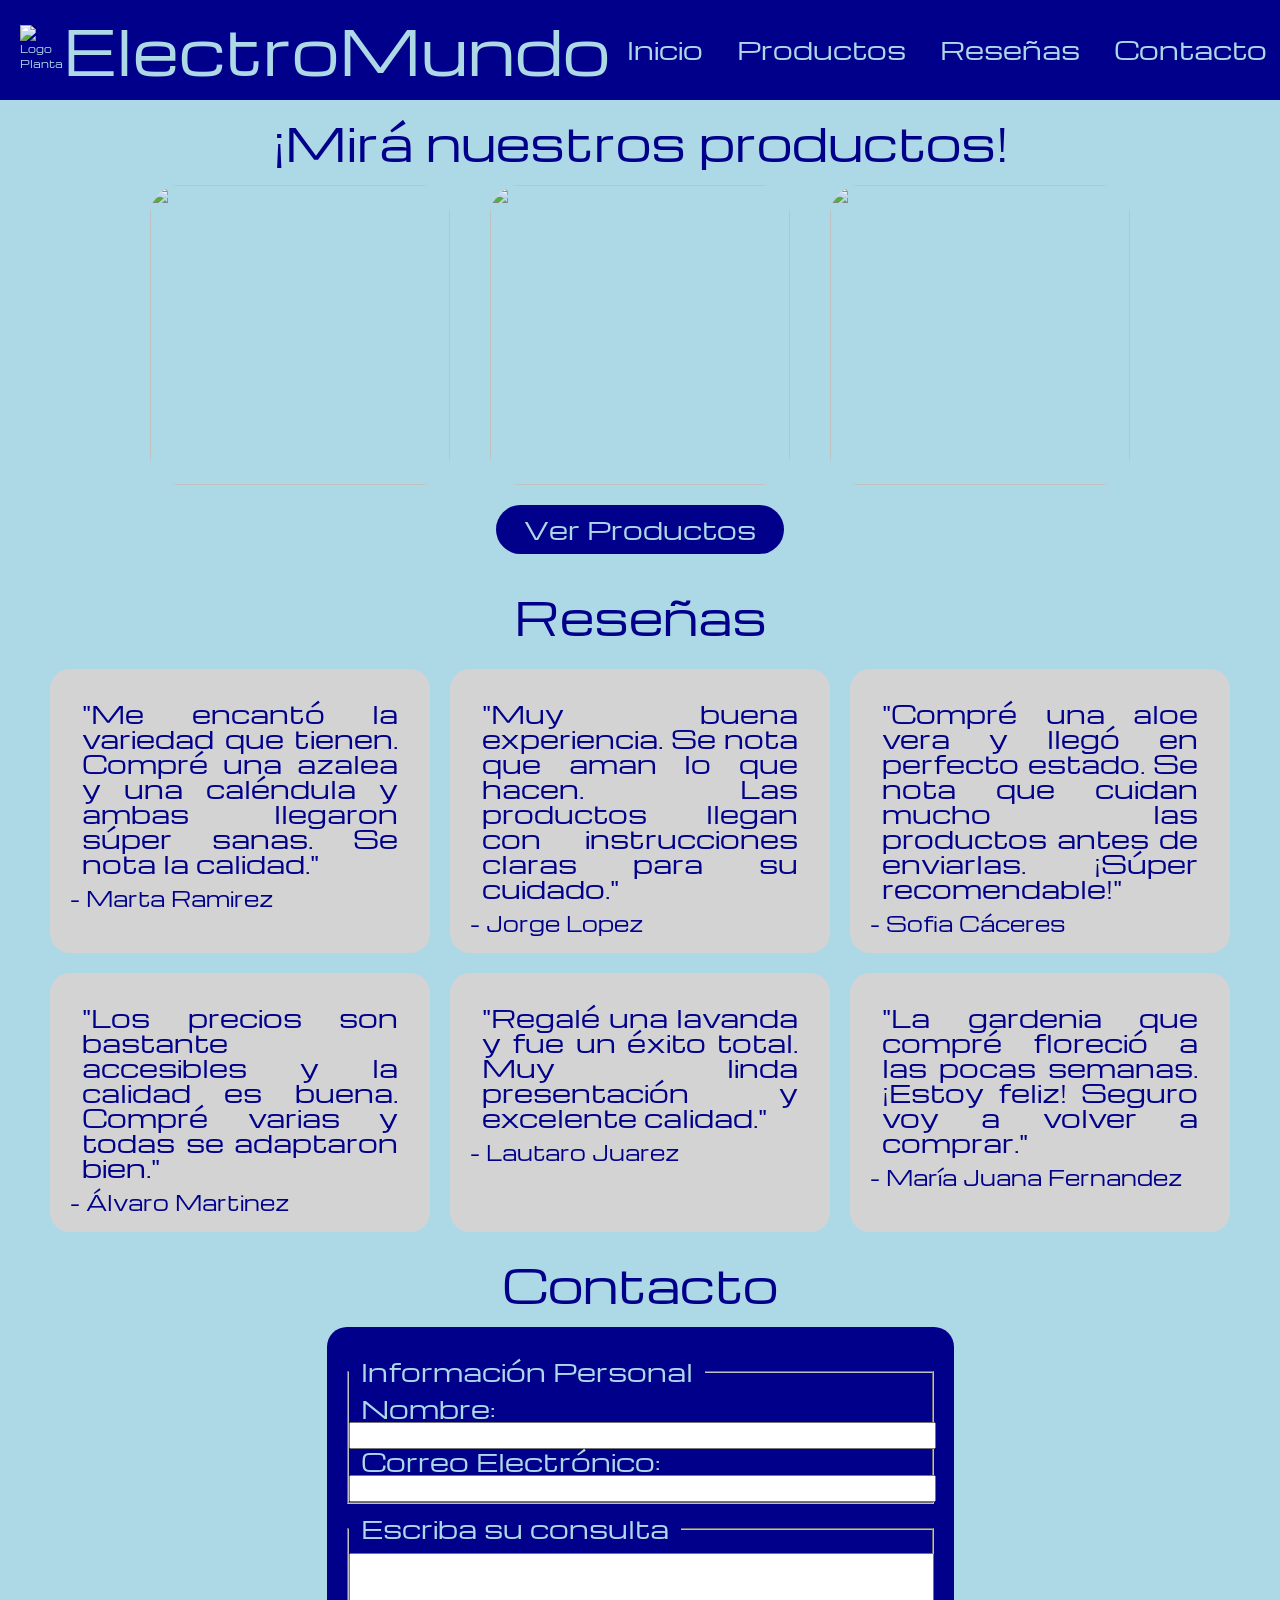
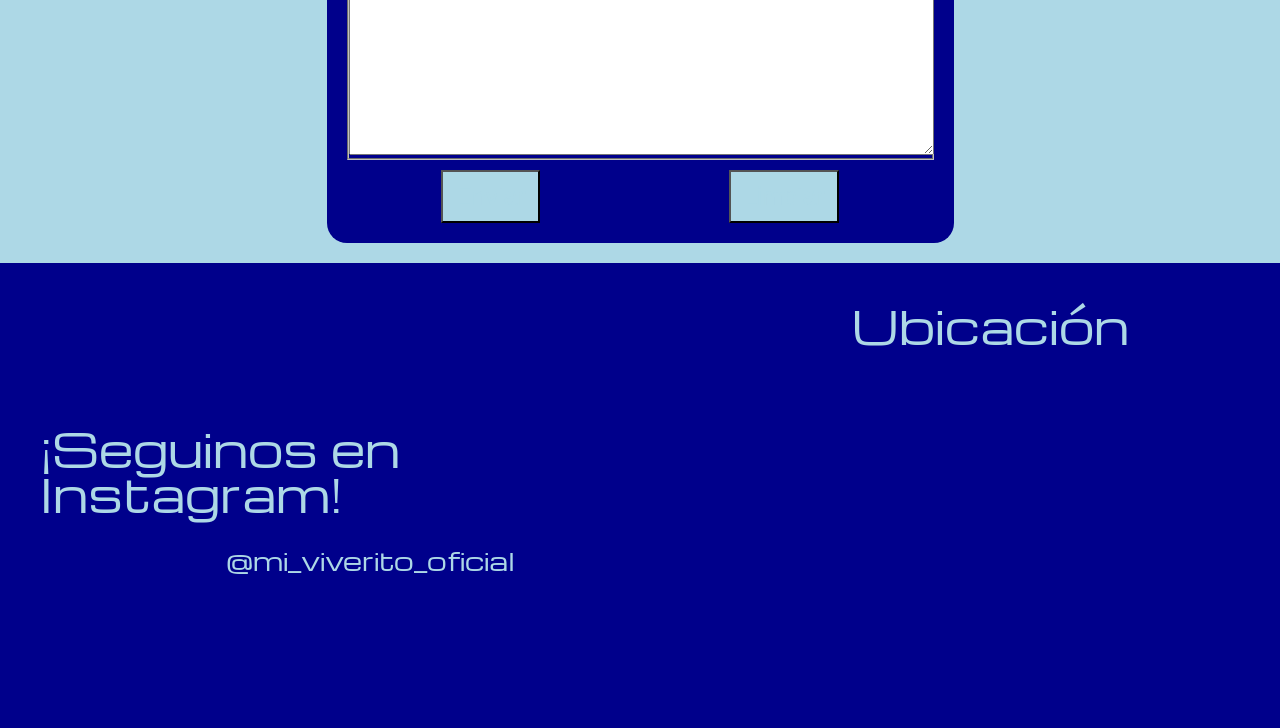
==== index.html @ 3c08b9dc "Cambié la estética, ahora, es ElectroMundo, porque la API tiene cosas de electrónica. De plantas pas" ====
<!DOCTYPE html>
<html lang="en">
<head>
    <meta charset="UTF-8">
    <meta name="viewport" content="width=device-width, initial-scale=1.0">
    <title>ElectroMundo</title>
    <link href="CSS/styles.css" rel="stylesheet">
    <link href="https://fonts.googleapis.com/css2?family=Michroma&display=swap" rel="stylesheet">
    <link href="IMG/iconos/planta.png" rel="icon">
</head>
<body>
    <header>
        <div class="contenedor-icono">
            <img class="imagen-icono" src="IMG/iconos/planta.png" alt="Logo Planta">
            <p class="f1">ElectroMundo</p>
        </div>
        <nav>
            <ul>
                <li><a href="">Inicio</a></li>
                <li><a href="productos.html">Productos</a></li>
                <li><a href="#resenias">Reseñas</a></li>
                <li><a href="#contacto">Contacto</a></li>
            </ul>
        </nav>
    </header>
    <main>
        <section id="inicio">
                <p class="f2">¡Mirá nuestros productos!</p>
                <div class="contenedor-imagenes-inicio">
                    <img class="imagen-inicio" src="IMG/productos/Culantrillo.jpg">
                    <img class="imagen-inicio" src="IMG/productos/Azalea.jpg">
                    <img class="imagen-inicio" src="IMG/productos/Lavanda.jpg">
                </div>
                <a href="productos.html" class="ver-productos-button">Ver Productos</a>
        </section>

        <section id="resenias">
            <p class="f2">Reseñas</p>
            <div class="contenedor-grid">
                <div class="resenia">
                    <p class="f3">"Me encantó la variedad que tienen. Compré una azalea y una caléndula y ambas llegaron súper sanas. Se nota la calidad."</p>
                    <p class="f4">- Marta Ramirez</p>
                </div>
                <div class="resenia">
                    <p class="f3">"Muy buena experiencia. Se nota que aman lo que hacen. Las productos llegan con instrucciones claras para su cuidado."</p>
                    <p class="f4">- Jorge Lopez</p>
                </div>
                <div class="resenia">
                    <p class="f3">"Compré una aloe vera y llegó en perfecto estado. Se nota que cuidan mucho las productos antes de enviarlas. ¡Súper recomendable!"</p>
                    <p class="f4">- Sofia Cáceres</p>
                </div>
                <div class="resenia">
                    <p class="f3">"Los precios son bastante accesibles y la calidad es buena. Compré varias y todas se adaptaron bien."</p>
                    <p class="f4">- Álvaro Martinez</p>
                </div>
                <div class="resenia">
                    <p class="f3">"Regalé una lavanda y fue un éxito total. Muy linda presentación y excelente calidad."</p>
                    <p class="f4">- Lautaro Juarez</p>
                </div>
                <div class="resenia">
                    <p class="f3">"La gardenia que compré floreció a las pocas semanas. ¡Estoy feliz! Seguro voy a volver a comprar."</p>
                    <p class="f4">- María Juana Fernandez</p>
                </div>
            </div>
        </section>

        <section id="contacto">
            <p class="f2">Contacto</p>
            <form action="https://formspree.io/f/mpqbjlpe" method="POST">
                <fieldset>

                    <legend>Información Personal</legend>

                    <label for="nombre">Nombre:</label>
                    <input type="text" id="nombre" name="nombre">
                    <br>
                    <label for="email">Correo Electrónico:</label>
                    <input type="email" id="email" name="email">
                
                </fieldset>

                <fieldset>

                    <legend>Escriba su consulta</legend>
                    <textarea id="consulta" name="consulta"></textarea>

                </fieldset>
                <div class="contenedor-botones-formulario">
                    <button type="submit">Enviar</button>
                    <button type="reset">Limpiar</button>
                </div>
            </form>
        </section>
    </main>

    <footer>
        <section>
            <p class="f2">¡Seguinos en Instagram!</p>
                <a href="https://www.instagram.com/mi_viverito_oficial">@mi_viverito_oficial</a>
        </section>
        <section>
            <p class="f2">Ubicación</p>
            <iframe src="https://www.google.com/maps/embed?pb=!1m18!1m12!1m3!1d52575.723331211!2d-58.7363051!3d-34.553993199999994!2m3!1f0!2f0!3f0!3m2!1i1024!2i768!4f13.1!3m3!1m2!1s0x95bcbd7f8ed7ed6f%3A0xa141f13ddb761d51!2sB1663%20San%20Miguel%2C%20Provincia%20de%20Buenos%20Aires!5e0!3m2!1ses-419!2sar!4v1777759423383!5m2!1ses-419!2sar" style="border:0;" allowfullscreen="" loading="lazy" referrerpolicy="no-referrer-when-downgrade"></iframe>
        </section>
    </footer>
</body>
</html>
---- CSS/styles.css ----
* {
    margin: 0;
    padding: 0;
}

html {
    scroll-behavior: smooth;
    font-size: 10px;
}

body {
    font-family: "Michroma", sans-serif;
}

.f1 {
    font-size: 6.0rem;
    line-height: 6.0rem;
}

.f2 {
    font-size: 4.5rem;
    line-height: 4.5rem;
    padding: 2.0rem;
}

.f3, a, legend, label, button, .consultar-button, .ver-productos-button {
    font-size: 2.5rem;
    line-height: 2.5rem;
    padding: 1.2rem;
}

.f4, input, textarea {
    font-size: 2.0rem;
    line-height: 2.0rem;
}

main {
    background-color: lightblue;
    color: darkblue;
    display: flex;
    flex-direction: column;
    align-items: center;
}

header, footer {
    padding: 2.0rem;
    display: flex;
    background-color: darkblue;
    color: lightblue;
}

header {
    justify-content: space-between;
    align-items: center;
    position: sticky;
    top: 0;
}

footer {
    justify-content: space-evenly;
    align-items: center;
}

section {
    scroll-margin-top: 10.0rem;
    display: flex;
    flex-direction: column;
    align-items: center;
}

ul {
    list-style-type: none;
    display: flex;
}

li {
    margin: 0.5rem;
}

a, button {
    color: lightblue;
}

a:hover, button:hover {
    color: coral;
}

a {
    text-decoration: none;
}

button {
    font-family: "Boogaloo", sans-serif;
    background-color: lightblue;
}

button:hover {
    background-color: darkslategrey;
}

.contenedor-icono {
    display: flex;
    align-items: center;
}

.imagen-icono {
    height: 50px;
    
}

.contenedor-productos {
    display: flex;
    justify-content: space-evenly;
    flex-wrap: wrap;
    align-items: center;
}

.card-producto {
    display: flex;
    flex-direction: column;
    align-items: center;
}

.imagen-producto {
    width: 40.0rem;
    height: 40.0rem;
    border-radius: 3.0rem;
}

.info-producto {
    margin: 0.3rem 0rem 1.5rem;
    display: flex;
    flex-direction: column;
    align-items: center;
}

.consultar-button, .ver-productos-button {
    padding: 1.2rem 2.8rem;
    text-decoration: none;
    border-radius: 3.0rem;
}

.consultar-button{
    background: darkblue;
    color: lightblue;
}

.ver-productos-button {
    background: darkblue;
    color: lightblue;
}

.contenedor-botones-formulario {
    display: flex;
    justify-content: space-around;
    margin-top: 1.0rem;
}

#inicio, #contacto, #productos {
    margin-bottom: 2.0rem;
}

.contenedor-grid {
    display: grid;
    grid-template-columns: 40.0rem 40.0rem 40.0rem;
}

.resenia {
    margin: 1.0rem;
    padding: 2.0rem;
    text-align: justify;
    background-color: lightgrey;
    color: darkblue;
    border-radius: 2.0rem;
}

form {
    background-color: darkblue;
    color: lightblue;
    border-radius: 2.0rem;
    padding: 2.0rem;
}

input, textarea {
    font-family: sans-serif;
    width: 100%;
}

textarea {
    height: 20.0rem;
}

.contenedor-imagenes-inicio {
    display: flex;
    justify-content: space-evenly;
}

.imagen-inicio {
    width: 30.0rem;
    height: 30.0rem;
    margin: 0rem 2.0rem 2.0rem;
    border-radius: 3.0rem;
}

iframe {
    width: 50.0rem;
    height: 30.0rem;
    padding: 2.0rem;
}

@media only screen and (max-width: 600px) {
   html {
       font-size: 3px; /* Una sola columna en pantallas pequeñas */
   }

   .contenedor-grid {
        grid-template-columns: 130.0rem;
    }

    .f1 {
        font-size: 8.0rem;
        line-height: 8.0rem;
    }

    .f2 {
        font-size: 8.0rem;
        line-height: 8.0rem;
        padding: 2.0rem;
    }

    .f3, a, legend, label, button, .consultar-button, .ver-productos-button {
        font-size: 7.0rem;
        line-height: 7.0rem;
    }

    .f4, input, textarea {
        font-size: 6.5rem;
        line-height: 6.5rem;
    }
}
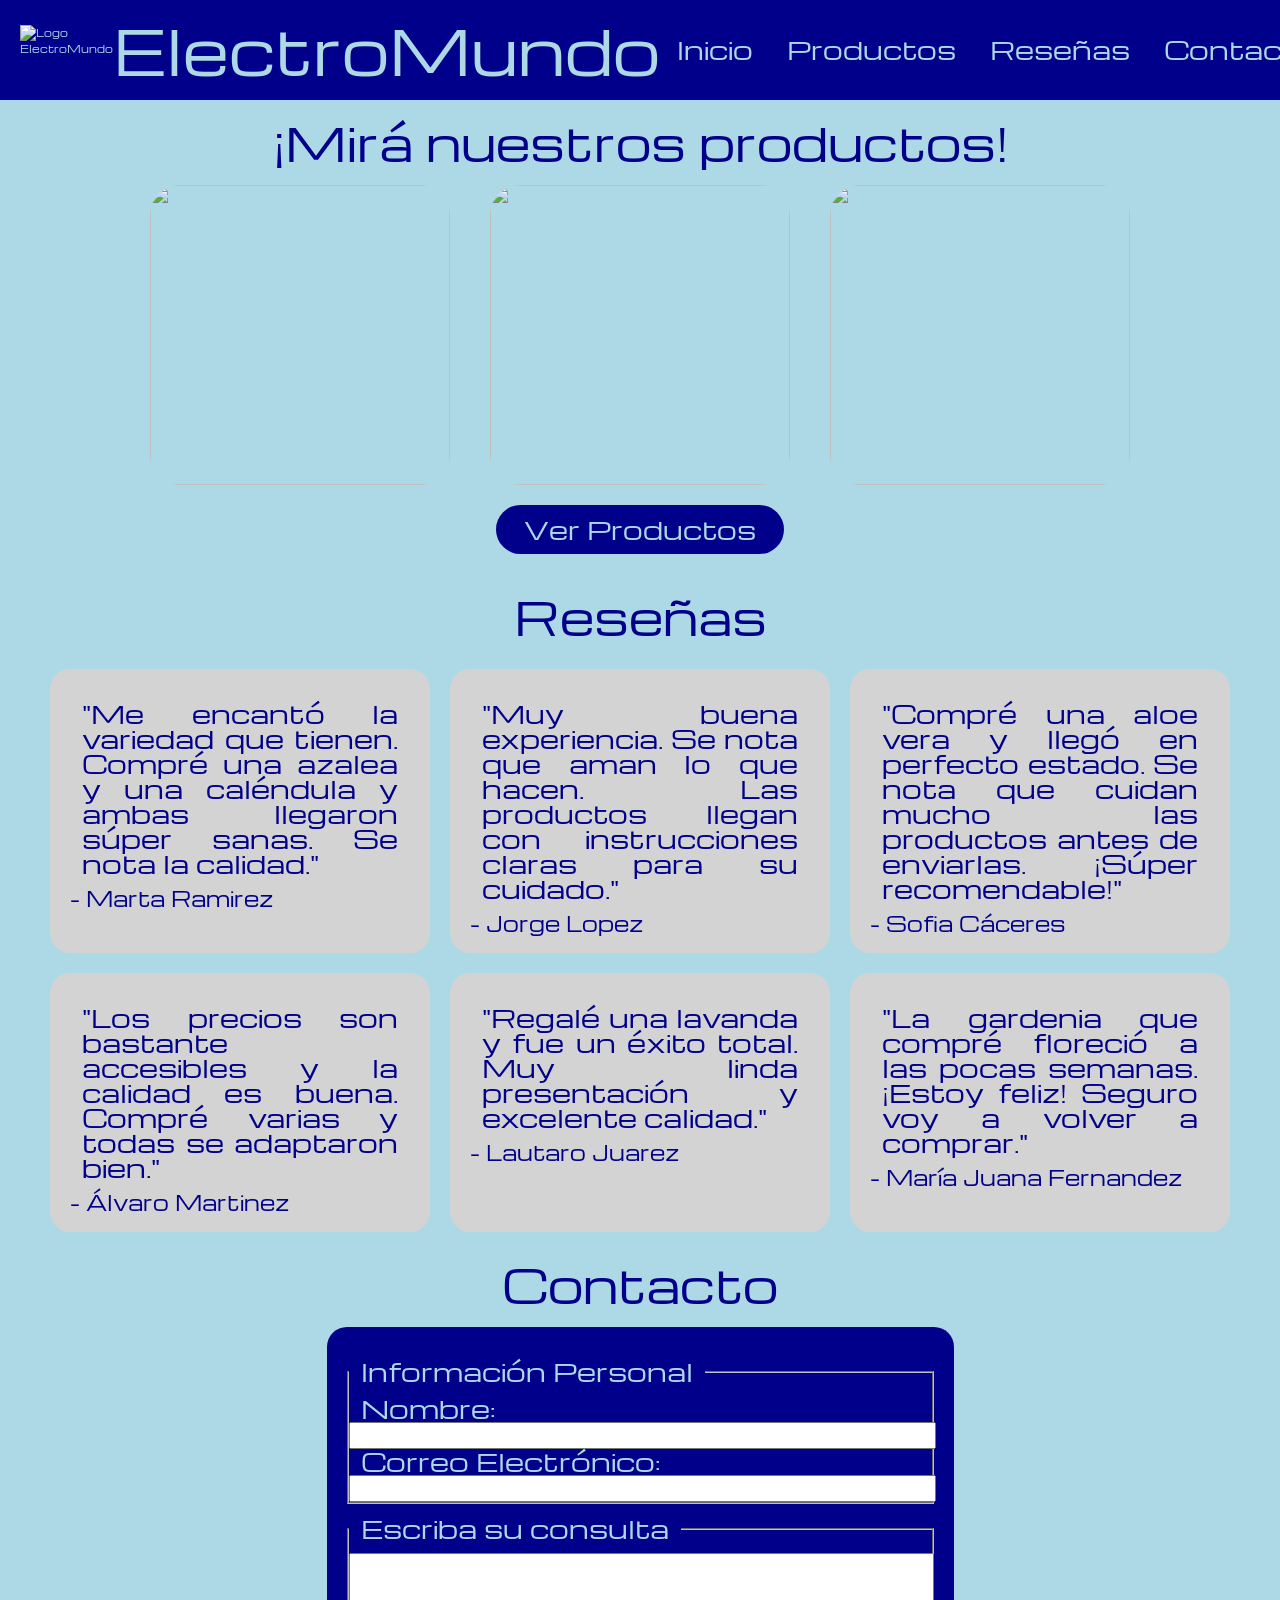
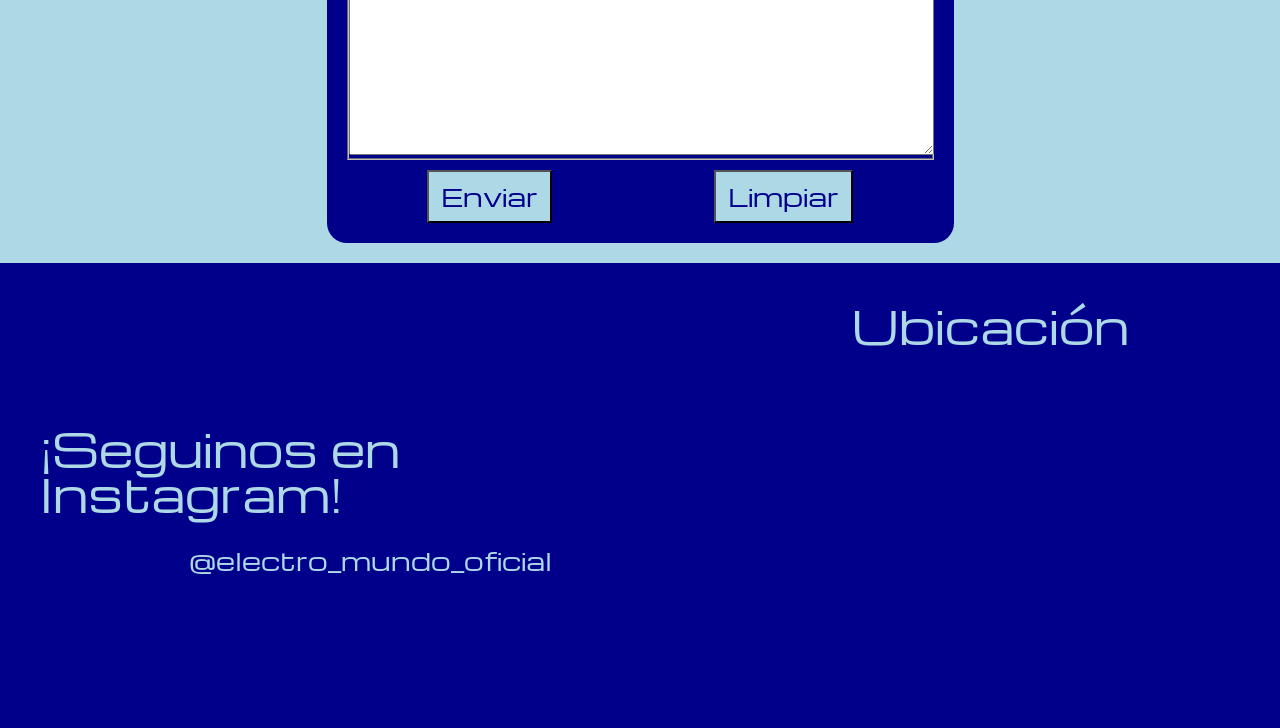
==== commit e27f0444: "Agregué la página del carrito, falta la lógica del agregado y vaciado de productos" ====
--- a/index.html
+++ b/index.html
@@ -6,12 +6,12 @@
     <title>ElectroMundo</title>
     <link href="CSS/styles.css" rel="stylesheet">
     <link href="https://fonts.googleapis.com/css2?family=Michroma&display=swap" rel="stylesheet">
-    <link href="IMG/iconos/planta.png" rel="icon">
+    <link href="IMG/iconos/ElectroMundo.png" rel="icon">
 </head>
 <body>
     <header>
         <div class="contenedor-icono">
-            <img class="imagen-icono" src="IMG/iconos/planta.png" alt="Logo Planta">
+            <img class="imagen-icono" src="IMG/iconos/ElectroMundo.png" alt="Logo ElectroMundo">
             <p class="f1">ElectroMundo</p>
         </div>
         <nav>
@@ -20,6 +20,7 @@
                 <li><a href="productos.html">Productos</a></li>
                 <li><a href="#resenias">Reseñas</a></li>
                 <li><a href="#contacto">Contacto</a></li>
+                <li><a href="carrito.html">Carrito</a></li>
             </ul>
         </nav>
     </header>
@@ -96,7 +97,7 @@
     <footer>
         <section>
             <p class="f2">¡Seguinos en Instagram!</p>
-                <a href="https://www.instagram.com/mi_viverito_oficial">@mi_viverito_oficial</a>
+                <a href="https://www.instagram.com/electro_mundo_oficial">@electro_mundo_oficial</a>
         </section>
         <section>
             <p class="f2">Ubicación</p>
--- a/CSS/styles.css
+++ b/CSS/styles.css
@@ -90,8 +90,9 @@
 }
 
 button {
-    font-family: "Boogaloo", sans-serif;
+    font-family: "Michroma", sans-serif;
     background-color: lightblue;
+    color: darkblue;
 }
 
 button:hover {
@@ -105,7 +106,6 @@
 
 .imagen-icono {
     height: 50px;
-    
 }
 
 .contenedor-productos {
@@ -208,6 +208,16 @@
     padding: 2.0rem;
 }
 
+#vaciar-carrito {
+    color: lightblue;
+    background-color: darkblue;
+    margin: 2.0rem;
+}
+
+.contenedor-carrito {
+    display: flex;
+}
+
 @media only screen and (max-width: 600px) {
    html {
        font-size: 3px; /* Una sola columna en pantallas pequeñas */
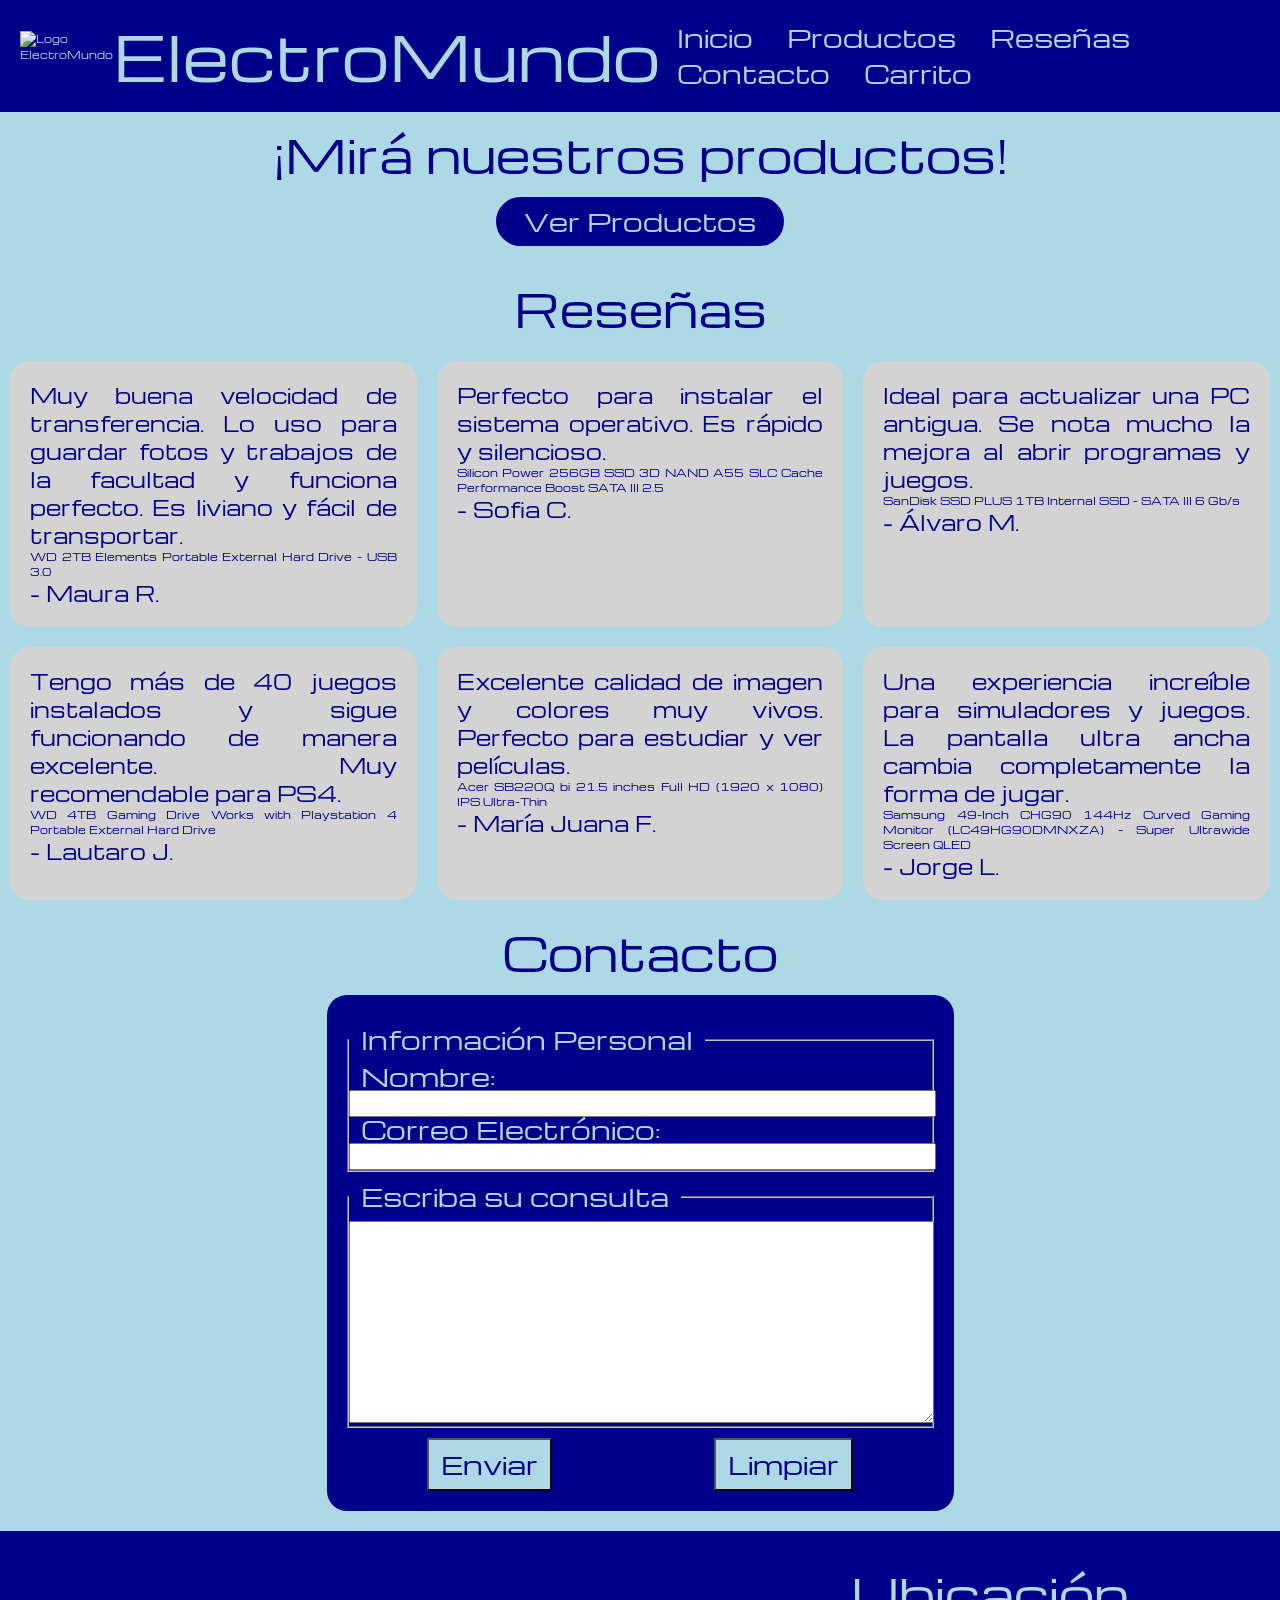
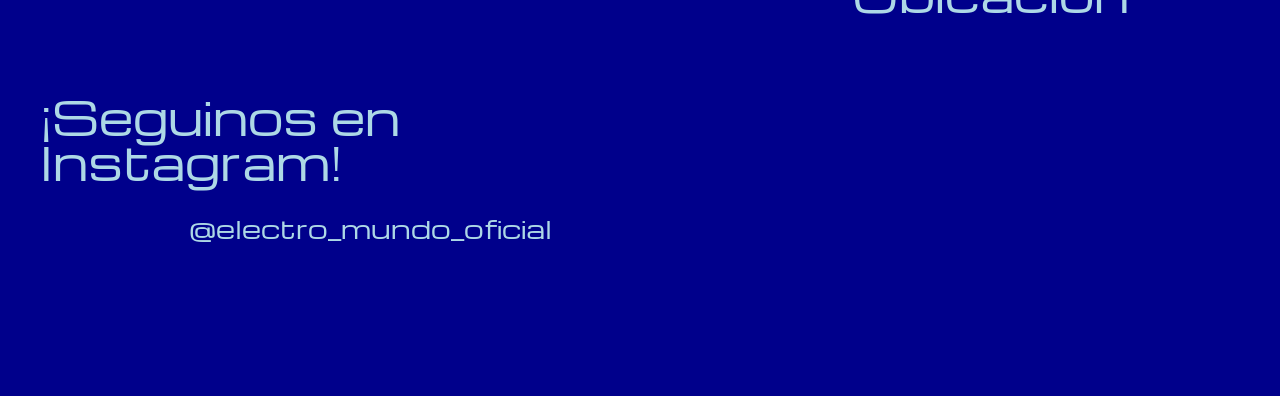
==== commit fd8105de: "Renderizo reseñas con JavaScript (el JSON los armé yo)." ====
--- a/index.html
+++ b/index.html
@@ -27,42 +27,12 @@
     <main>
         <section id="inicio">
                 <p class="f2">¡Mirá nuestros productos!</p>
-                <div class="contenedor-imagenes-inicio">
-                    <img class="imagen-inicio" src="IMG/productos/Culantrillo.jpg">
-                    <img class="imagen-inicio" src="IMG/productos/Azalea.jpg">
-                    <img class="imagen-inicio" src="IMG/productos/Lavanda.jpg">
-                </div>
                 <a href="productos.html" class="ver-productos-button">Ver Productos</a>
         </section>
 
         <section id="resenias">
             <p class="f2">Reseñas</p>
-            <div class="contenedor-grid">
-                <div class="resenia">
-                    <p class="f3">"Me encantó la variedad que tienen. Compré una azalea y una caléndula y ambas llegaron súper sanas. Se nota la calidad."</p>
-                    <p class="f4">- Marta Ramirez</p>
-                </div>
-                <div class="resenia">
-                    <p class="f3">"Muy buena experiencia. Se nota que aman lo que hacen. Las productos llegan con instrucciones claras para su cuidado."</p>
-                    <p class="f4">- Jorge Lopez</p>
-                </div>
-                <div class="resenia">
-                    <p class="f3">"Compré una aloe vera y llegó en perfecto estado. Se nota que cuidan mucho las productos antes de enviarlas. ¡Súper recomendable!"</p>
-                    <p class="f4">- Sofia Cáceres</p>
-                </div>
-                <div class="resenia">
-                    <p class="f3">"Los precios son bastante accesibles y la calidad es buena. Compré varias y todas se adaptaron bien."</p>
-                    <p class="f4">- Álvaro Martinez</p>
-                </div>
-                <div class="resenia">
-                    <p class="f3">"Regalé una lavanda y fue un éxito total. Muy linda presentación y excelente calidad."</p>
-                    <p class="f4">- Lautaro Juarez</p>
-                </div>
-                <div class="resenia">
-                    <p class="f3">"La gardenia que compré floreció a las pocas semanas. ¡Estoy feliz! Seguro voy a volver a comprar."</p>
-                    <p class="f4">- María Juana Fernandez</p>
-                </div>
-            </div>
+            <div id="contenedor-resenias"></div>
         </section>
 
         <section id="contacto">
@@ -104,5 +74,6 @@
             <iframe src="https://www.google.com/maps/embed?pb=!1m18!1m12!1m3!1d52575.723331211!2d-58.7363051!3d-34.553993199999994!2m3!1f0!2f0!3f0!3m2!1i1024!2i768!4f13.1!3m3!1m2!1s0x95bcbd7f8ed7ed6f%3A0xa141f13ddb761d51!2sB1663%20San%20Miguel%2C%20Provincia%20de%20Buenos%20Aires!5e0!3m2!1ses-419!2sar!4v1777759423383!5m2!1ses-419!2sar" style="border:0;" allowfullscreen="" loading="lazy" referrerpolicy="no-referrer-when-downgrade"></iframe>
         </section>
     </footer>
+    <script src="JS/script-resenias.js"></script>
 </body>
 </html>
--- a/CSS/styles.css
+++ b/CSS/styles.css
@@ -31,7 +31,7 @@
 
 .f4, input, textarea {
     font-size: 2.0rem;
-    line-height: 2.0rem;
+    line-height: normal;
 }
 
 main {
@@ -71,6 +71,7 @@
 ul {
     list-style-type: none;
     display: flex;
+    flex-wrap: wrap;
 }
 
 li {
@@ -81,7 +82,7 @@
     color: lightblue;
 }
 
-a:hover, button:hover {
+a:hover, button:hover, #vaciar-carrito:hover {
     color: coral;
 }
 
@@ -95,7 +96,7 @@
     color: darkblue;
 }
 
-button:hover {
+button:hover, #vaciar-carrito:hover{
     background-color: darkslategrey;
 }
 
@@ -108,30 +109,29 @@
     height: 50px;
 }
 
-.contenedor-productos {
+#contenedor-productos {
     display: flex;
     justify-content: space-evenly;
     flex-wrap: wrap;
-    align-items: center;
+    align-items: flex-end;
 }
 
 .card-producto {
+    width: 30.0rem; 
     display: flex;
     flex-direction: column;
     align-items: center;
-}
-
-.imagen-producto {
-    width: 40.0rem;
-    height: 40.0rem;
-    border-radius: 3.0rem;
-}
-
-.info-producto {
-    margin: 0.3rem 0rem 1.5rem;
-    display: flex;
-    flex-direction: column;
-    align-items: center;
+    margin: 2.0rem;
+}
+
+.card-producto img {
+    width: 20.0rem;
+    object-fit: contain;
+}
+
+.card-producto p {
+    width: 100%;
+    margin: 2.0rem;
 }
 
 .consultar-button, .ver-productos-button {
@@ -160,12 +160,12 @@
     margin-bottom: 2.0rem;
 }
 
-.contenedor-grid {
+#contenedor-resenias {
     display: grid;
-    grid-template-columns: 40.0rem 40.0rem 40.0rem;
-}
-
-.resenia {
+    grid-template-columns: 1fr 1fr 1fr;
+}
+
+.resenia-card {
     margin: 1.0rem;
     padding: 2.0rem;
     text-align: justify;
@@ -208,14 +208,34 @@
     padding: 2.0rem;
 }
 
+#vaciar-carrito, .boton-agregar, .boton-sacar-carrito {
+    color: lightblue;
+    background-color: darkblue;
+}
+
 #vaciar-carrito {
-    color: lightblue;
-    background-color: darkblue;
     margin: 2.0rem;
 }
 
-.contenedor-carrito {
-    display: flex;
+#titulo-carrito {
+    display: flex;
+    justify-content: space-between
+}
+
+#lista-carrito {
+    display: flex;
+    flex-direction: column-reverse;
+    margin-bottom: 2.0rem;
+}
+
+.elemento-carrito {
+    display: grid;
+    grid-template-columns: 10.0rem 50.0rem 15.0rem 15.0rem;
+}
+
+.elemento-carrito img {
+    height: 5.0rem;
+    object-fit: contain;
 }
 
 @media only screen and (max-width: 600px) {
@@ -223,7 +243,7 @@
        font-size: 3px; /* Una sola columna en pantallas pequeñas */
    }
 
-   .contenedor-grid {
+   #contenedor-resenias {
         grid-template-columns: 130.0rem;
     }
 
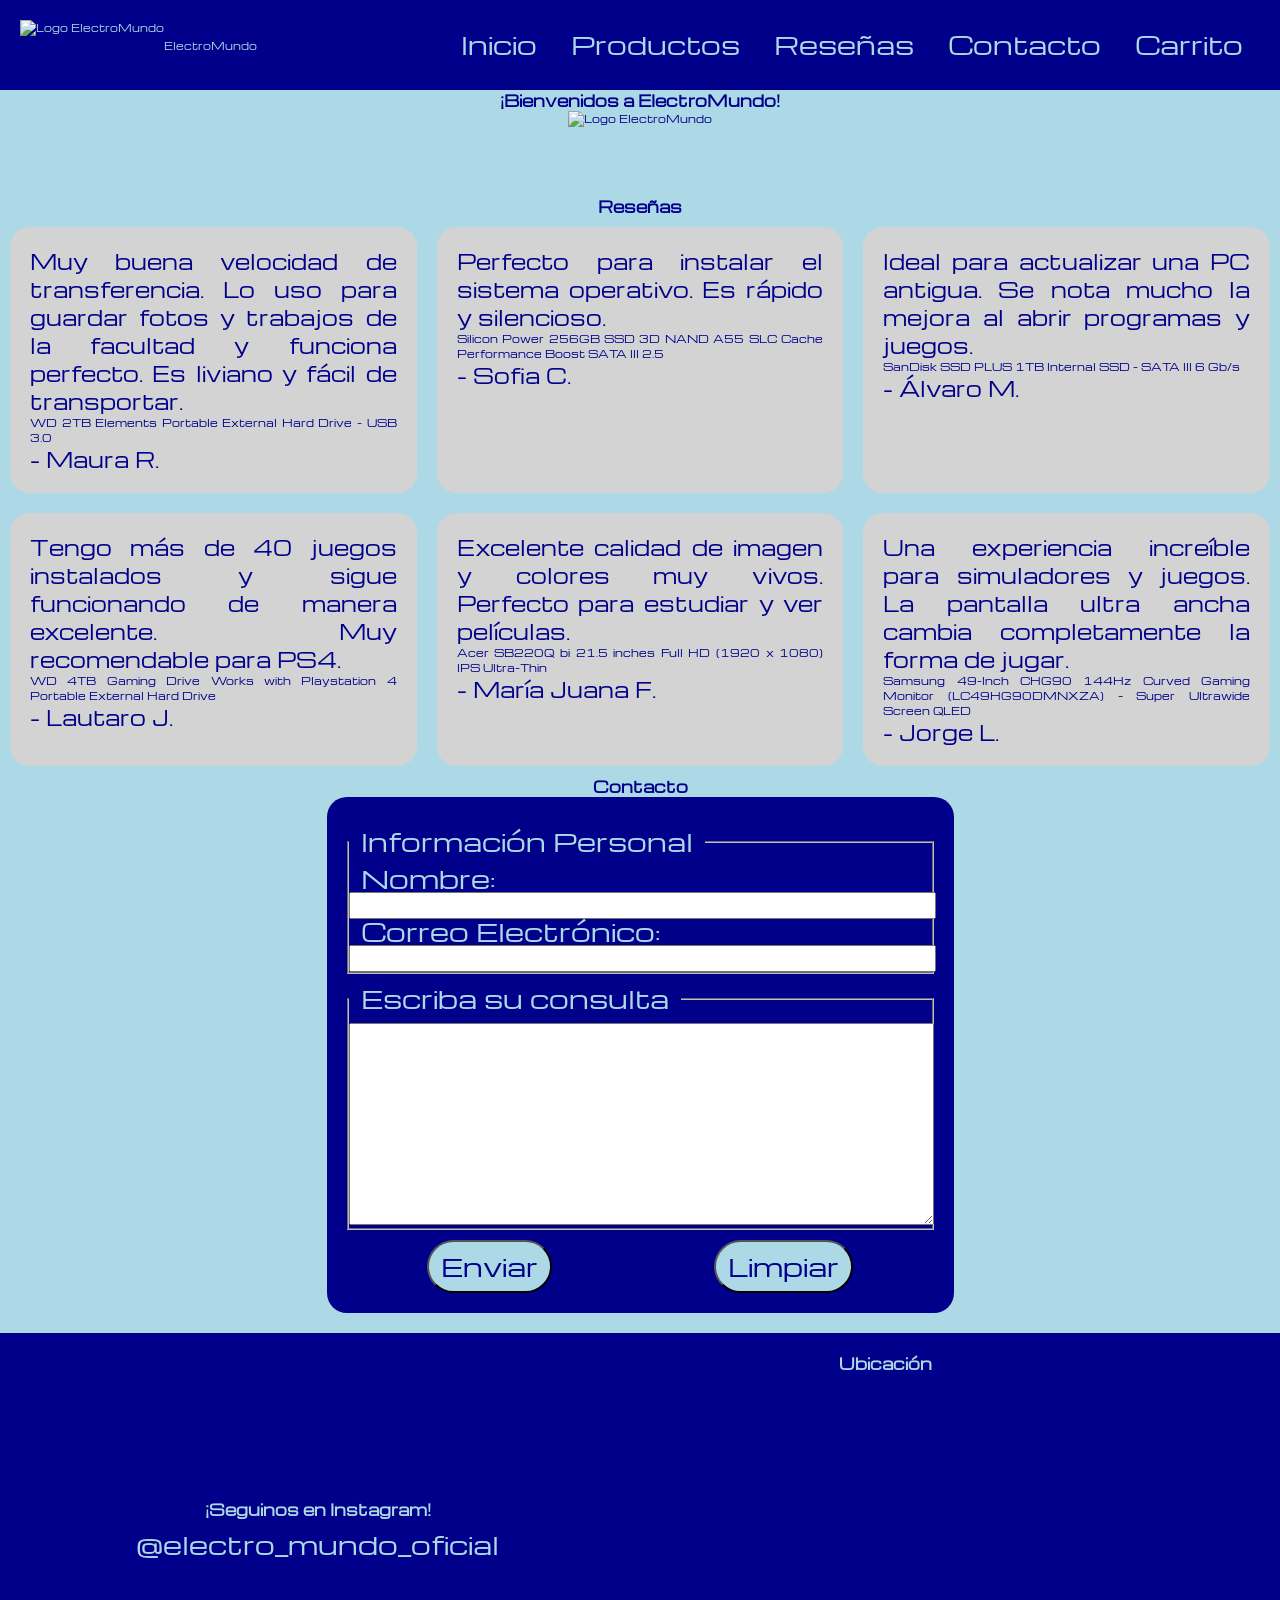
==== commit 04b11c4b: "Agregué etiquetas meta en el head con la descripción y palabras clave." ====
--- a/index.html
+++ b/index.html
@@ -4,6 +4,8 @@
     <meta charset="UTF-8">
     <meta name="viewport" content="width=device-width, initial-scale=1.0">
     <title>ElectroMundo</title>
+    <meta name="description" content="Tienda online de productos electrónicos. Encontrá discos SSD, monitores, discos externos y mucho más.">
+    <meta name="keywords" content="electrónica, SSD, discos rígidos, monitores, e-commerce, tecnología">
     <link href="CSS/styles.css" rel="stylesheet">
     <link href="https://fonts.googleapis.com/css2?family=Michroma&display=swap" rel="stylesheet">
     <link href="IMG/iconos/ElectroMundo.png" rel="icon">
@@ -12,7 +14,7 @@
     <header>
         <div class="contenedor-icono">
             <img class="imagen-icono" src="IMG/iconos/ElectroMundo.png" alt="Logo ElectroMundo">
-            <p class="f1">ElectroMundo</p>
+            <p id="texto-icono">ElectroMundo</p>
         </div>
         <nav>
             <ul>
@@ -26,17 +28,18 @@
     </header>
     <main>
         <section id="inicio">
-                <p class="f2">¡Mirá nuestros productos!</p>
-                <a href="productos.html" class="ver-productos-button">Ver Productos</a>
+            <h1>¡Bienvenidos a ElectroMundo!</h1>
+            <img src="IMG/iconos/ElectroMundo.png" alt="Logo ElectroMundo">
+            <a href="productos.html" class="link-estilo-boton">Ver Productos</a>
         </section>
 
         <section id="resenias">
-            <p class="f2">Reseñas</p>
+            <h2>Reseñas</h2>
             <div id="contenedor-resenias"></div>
         </section>
 
         <section id="contacto">
-            <p class="f2">Contacto</p>
+            <h2>Contacto</h2>
             <form action="https://formspree.io/f/mpqbjlpe" method="POST">
                 <fieldset>
 
@@ -66,11 +69,11 @@
 
     <footer>
         <section>
-            <p class="f2">¡Seguinos en Instagram!</p>
+            <h2>¡Seguinos en Instagram!</h2>
                 <a href="https://www.instagram.com/electro_mundo_oficial">@electro_mundo_oficial</a>
         </section>
         <section>
-            <p class="f2">Ubicación</p>
+            <h2>Ubicación</h2>
             <iframe src="https://www.google.com/maps/embed?pb=!1m18!1m12!1m3!1d52575.723331211!2d-58.7363051!3d-34.553993199999994!2m3!1f0!2f0!3f0!3m2!1i1024!2i768!4f13.1!3m3!1m2!1s0x95bcbd7f8ed7ed6f%3A0xa141f13ddb761d51!2sB1663%20San%20Miguel%2C%20Provincia%20de%20Buenos%20Aires!5e0!3m2!1ses-419!2sar!4v1777759423383!5m2!1ses-419!2sar" style="border:0;" allowfullscreen="" loading="lazy" referrerpolicy="no-referrer-when-downgrade"></iframe>
         </section>
     </footer>
--- a/CSS/styles.css
+++ b/CSS/styles.css
@@ -23,7 +23,7 @@
     padding: 2.0rem;
 }
 
-.f3, a, legend, label, button, .consultar-button, .ver-productos-button {
+.f3, a, legend, label, button {
     font-size: 2.5rem;
     line-height: 2.5rem;
     padding: 1.2rem;
@@ -78,11 +78,11 @@
     margin: 0.5rem;
 }
 
-a, button {
-    color: lightblue;
-}
-
-a:hover, button:hover, #vaciar-carrito:hover {
+a {
+    color: lightblue;
+}
+
+a:hover, button:hover {
     color: coral;
 }
 
@@ -92,12 +92,9 @@
 
 button {
     font-family: "Michroma", sans-serif;
-    background-color: lightblue;
-    color: darkblue;
-}
-
-button:hover, #vaciar-carrito:hover{
-    background-color: darkslategrey;
+    background: darkblue;
+    color: lightblue;
+    border-radius: 10.0rem;
 }
 
 .contenedor-icono {
@@ -134,26 +131,15 @@
     margin: 2.0rem;
 }
 
-.consultar-button, .ver-productos-button {
-    padding: 1.2rem 2.8rem;
-    text-decoration: none;
-    border-radius: 3.0rem;
-}
-
-.consultar-button{
-    background: darkblue;
-    color: lightblue;
-}
-
-.ver-productos-button {
-    background: darkblue;
-    color: lightblue;
-}
-
 .contenedor-botones-formulario {
     display: flex;
     justify-content: space-around;
     margin-top: 1.0rem;
+}
+
+.contenedor-botones-formulario button {
+    background: lightblue;
+    color: darkblue;
 }
 
 #inicio, #contacto, #productos {
@@ -190,36 +176,20 @@
     height: 20.0rem;
 }
 
-.contenedor-imagenes-inicio {
-    display: flex;
-    justify-content: space-evenly;
-}
-
-.imagen-inicio {
-    width: 30.0rem;
-    height: 30.0rem;
-    margin: 0rem 2.0rem 2.0rem;
-    border-radius: 3.0rem;
-}
-
 iframe {
     width: 50.0rem;
     height: 30.0rem;
     padding: 2.0rem;
 }
 
-#vaciar-carrito, .boton-agregar, .boton-sacar-carrito {
-    color: lightblue;
-    background-color: darkblue;
-}
-
 #vaciar-carrito {
     margin: 2.0rem;
 }
 
-#titulo-carrito {
-    display: flex;
-    justify-content: space-between
+#totales-carrito {
+    display: flex;
+    align-items: center;
+    justify-content: space-evenly;
 }
 
 #lista-carrito {
@@ -230,12 +200,19 @@
 
 .elemento-carrito {
     display: grid;
-    grid-template-columns: 10.0rem 50.0rem 15.0rem 15.0rem;
+    grid-template-columns: 10.0rem 35.0rem 10.0rem 10.0rem 25.0rem;
 }
 
 .elemento-carrito img {
     height: 5.0rem;
     object-fit: contain;
+}
+
+.contendor-cantidad {
+    display: flex;
+    align-self: center;
+    justify-self: center;
+    align-items: center;
 }
 
 @media only screen and (max-width: 600px) {
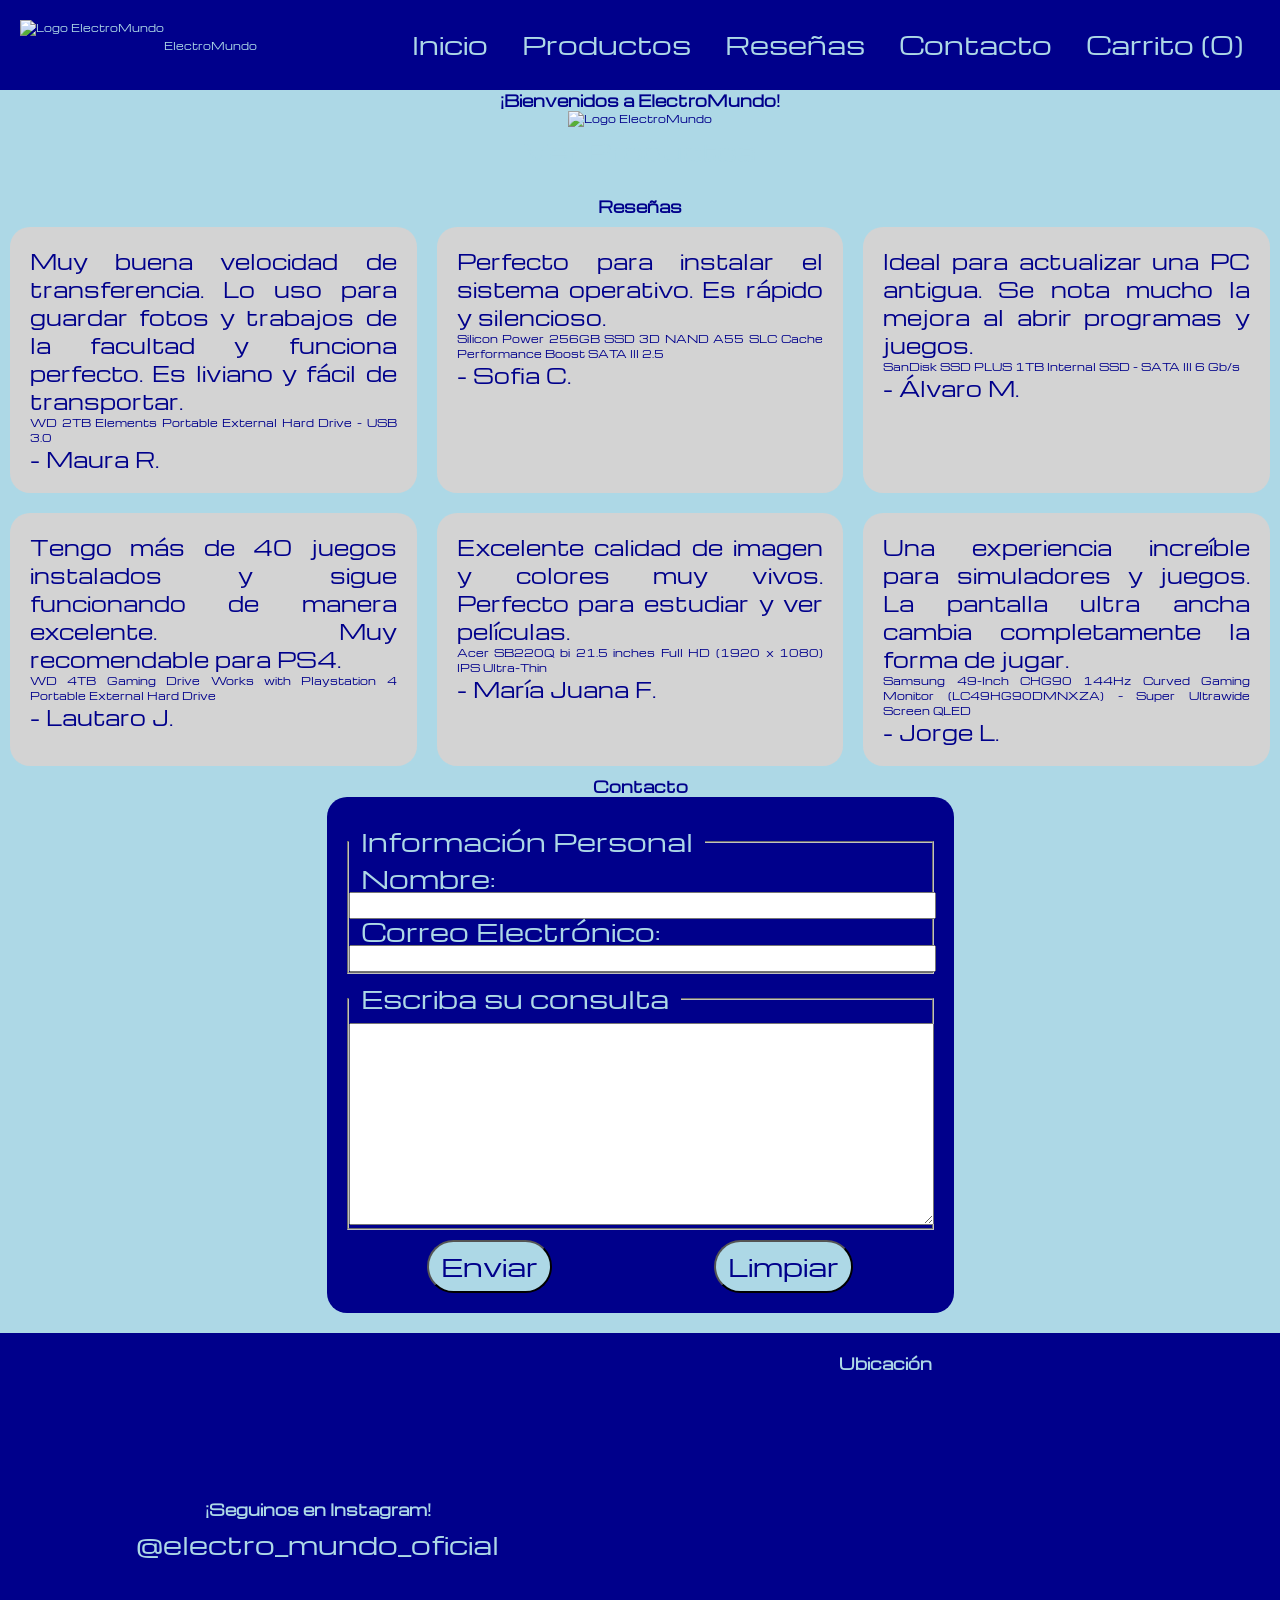
==== commit ca3455a6: "En el header se puede ver la cantidad total de productos en el carrito." ====
--- a/index.html
+++ b/index.html
@@ -22,7 +22,7 @@
                 <li><a href="productos.html">Productos</a></li>
                 <li><a href="#resenias">Reseñas</a></li>
                 <li><a href="#contacto">Contacto</a></li>
-                <li><a href="carrito.html">Carrito</a></li>
+                <li><a href="carrito.html" id="carrito-header"></a></li>
             </ul>
         </nav>
     </header>
@@ -78,5 +78,6 @@
         </section>
     </footer>
     <script src="JS/script-resenias.js"></script>
+    <script src="JS/script-total-productos-header.js"></script>
 </body>
 </html>
